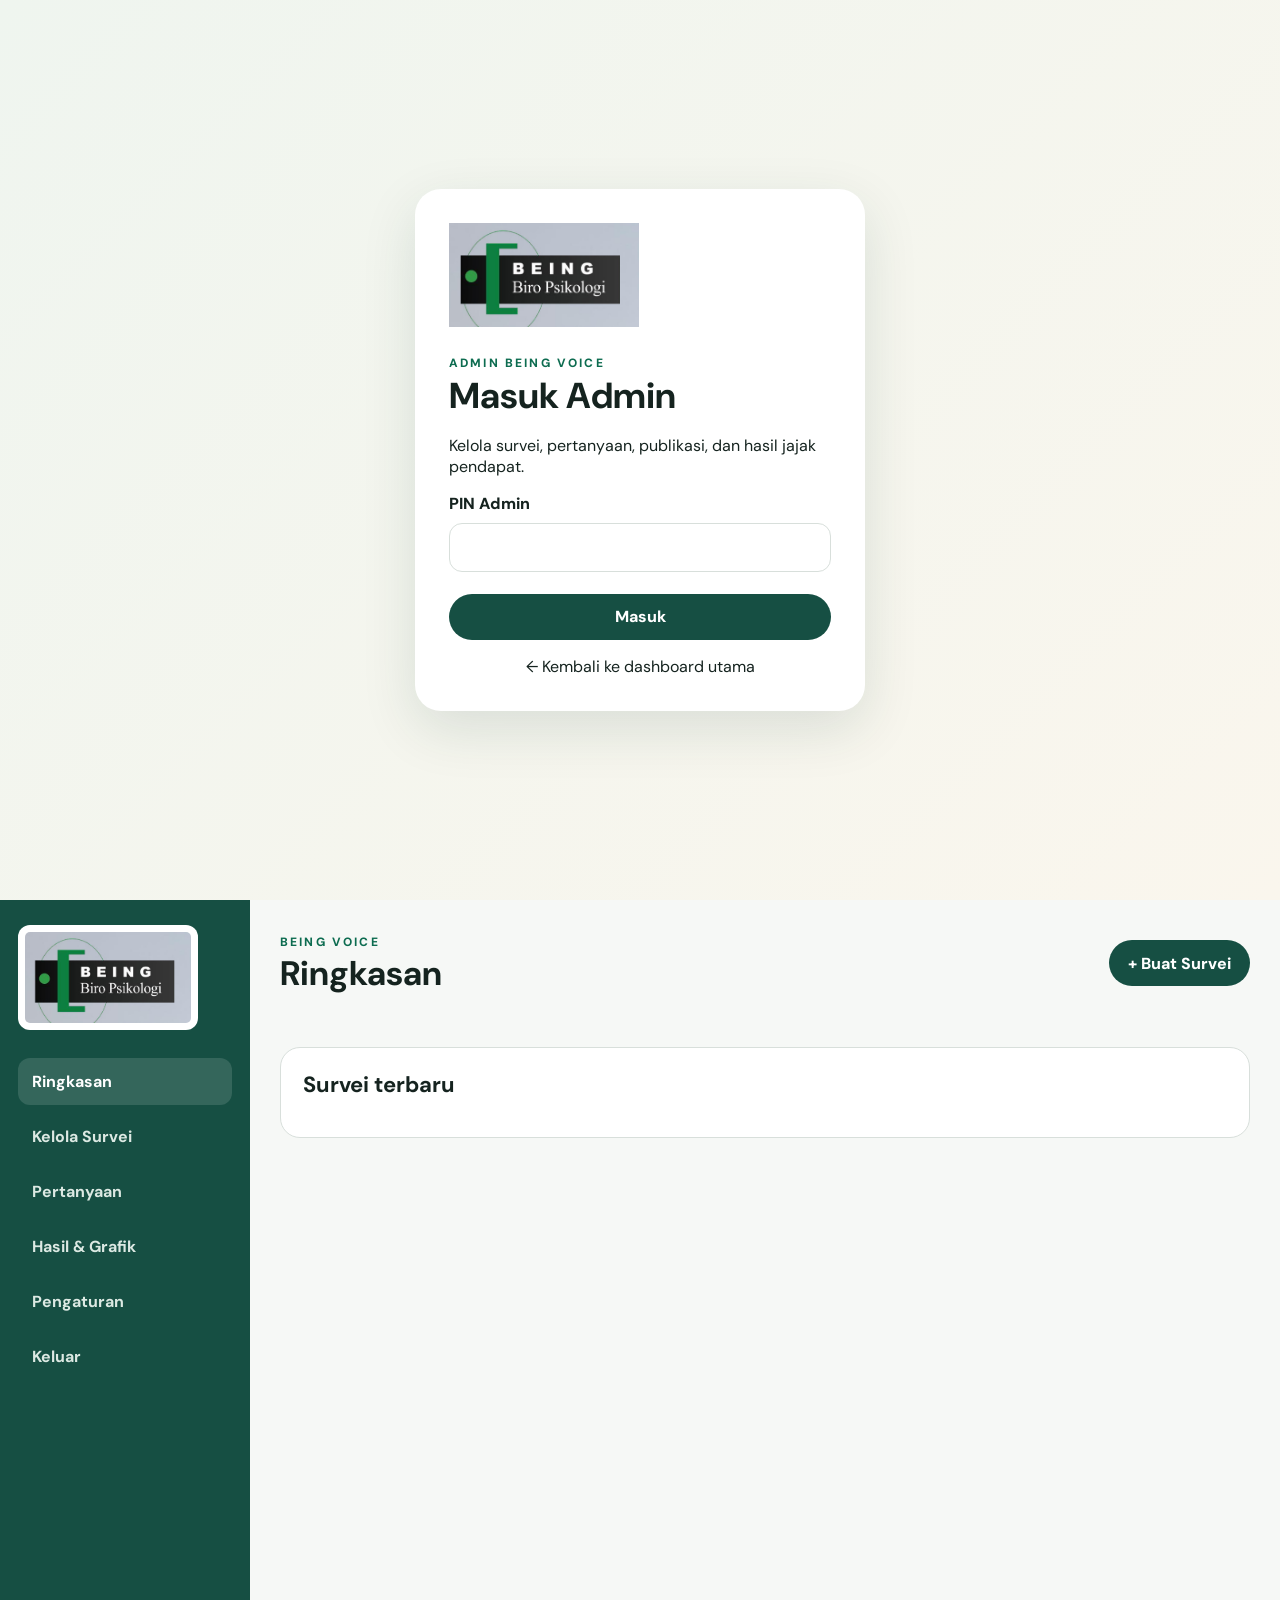
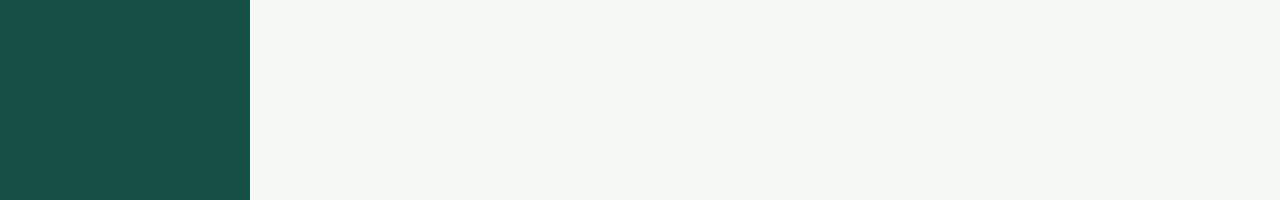
==== admin.html @ 5ce6004e "Add files via upload" ====
<!doctype html>
<html lang="id"><head>
<meta charset="utf-8"><meta name="viewport" content="width=device-width,initial-scale=1">
<meta name="theme-color" content="#164f43"><title>Admin BEING Voice</title>
<link rel="stylesheet" href="assets/style.css"><link rel="stylesheet" href="assets/voice.css">
</head><body class="voice-page">
<div id="loginView" class="admin-login">
  <form id="loginForm" class="login-card">
    <img src="assets/being-logo.png" alt="BEING">
    <span class="voice-kicker">ADMIN BEING VOICE</span>
    <h1>Masuk Admin</h1>
    <p>Kelola survei, pertanyaan, publikasi, dan hasil jajak pendapat.</p>
    <div class="form-field"><label>PIN Admin</label><input id="adminPin" class="form-control" type="password" required autocomplete="current-password"></div>
    <div id="loginNotice"></div>
    <button class="voice-btn primary" style="width:100%" type="submit">Masuk</button>
    <a href="index.html" style="display:block;text-align:center;margin-top:16px">← Kembali ke dashboard utama</a>
  </form>
</div>

<div id="adminView" class="admin-layout" hidden>
  <aside class="admin-sidebar">
    <img src="assets/being-logo.png" alt="BEING">
    <nav class="admin-menu">
      <button class="active" data-panel="overview">Ringkasan</button>
      <button data-panel="surveys">Kelola Survei</button>
      <button data-panel="builder">Pertanyaan</button>
      <button data-panel="results">Hasil & Grafik</button>
      <button data-panel="settings">Pengaturan</button>
      <button id="logoutBtn">Keluar</button>
    </nav>
  </aside>
  <main class="admin-main">
    <header class="admin-header">
      <div><span class="voice-kicker">BEING VOICE</span><h1 id="panelTitle">Ringkasan</h1></div>
      <button class="voice-btn primary" id="newSurveyBtn">+ Buat Survei</button>
    </header>

    <section class="admin-panel active" id="panel-overview">
      <div class="stats-grid" id="statsGrid"></div>
      <div class="admin-card"><div class="admin-card-head"><h2>Survei terbaru</h2></div><div id="recentSurveys"></div></div>
    </section>

    <section class="admin-panel" id="panel-surveys">
      <div class="admin-card">
        <div class="admin-card-head"><h2>Daftar Survei</h2><button class="voice-btn primary small" id="newSurveyBtn2">Tambah</button></div>
        <div class="table-wrap"><table class="admin-table"><thead><tr><th>Judul</th><th>Kategori</th><th>Status</th><th>Pertanyaan</th><th>Respon</th><th>Aksi</th></tr></thead><tbody id="surveyTable"></tbody></table></div>
      </div>
    </section>

    <section class="admin-panel" id="panel-builder">
      <div class="builder-grid">
        <div class="admin-card">
          <div class="admin-card-head"><h2>Pilih Survei</h2></div>
          <select id="builderSurvey" class="form-control"></select>
          <hr style="border:0;border-top:1px solid var(--bv-line);margin:20px 0">
          <form id="questionForm">
            <input type="hidden" id="questionId">
            <div class="form-field"><label>Pertanyaan</label><textarea id="questionText" class="form-control" required></textarea></div>
            <div class="form-field"><label>Jenis Jawaban</label>
              <select id="questionType" class="form-control">
                <option value="radio">Pilihan tunggal</option><option value="checkbox">Pilihan lebih dari satu</option>
                <option value="scale5">Skala 1–5</option><option value="scale10">Skala 1–10</option>
                <option value="yesno">Ya / Tidak</option><option value="text">Jawaban singkat</option><option value="textarea">Jawaban panjang</option>
              </select>
            </div>
            <div class="form-field" id="optionsWrap"><label>Pilihan jawaban</label><textarea id="questionOptions" class="form-control" placeholder="Satu pilihan per baris"></textarea></div>
            <label class="option"><input id="questionRequired" type="checkbox"><span>Wajib dijawab</span></label>
            <button class="voice-btn primary" style="width:100%;margin-top:16px" type="submit">Simpan Pertanyaan</button>
          </form>
        </div>
        <div class="admin-card">
          <div class="admin-card-head"><h2>Daftar Pertanyaan</h2><span id="questionCount"></span></div>
          <div id="questionList" class="question-builder-list"></div>
        </div>
      </div>
    </section>

    <section class="admin-panel" id="panel-results">
      <div class="admin-card">
        <div class="admin-card-head"><h2>Hasil Survei</h2><button class="voice-btn secondary small" id="exportCsvBtn">Unduh CSV</button></div>
        <select id="resultSurvey" class="form-control" style="max-width:520px"></select>
      </div>
      <div class="admin-card"><div id="resultSummary" class="chart-list"></div></div>
      <div class="admin-card"><div class="admin-card-head"><h2>Respons individual</h2></div><div id="responsesTable" class="table-wrap"></div></div>
    </section>

    <section class="admin-panel" id="panel-settings">
      <div class="admin-card">
        <div class="admin-card-head"><h2>Konfigurasi Sistem</h2></div>
        <p>Alamat Apps Script aktif:</p><code id="apiDisplay"></code>
        <p style="margin-top:24px">PIN admin disimpan pada Script Properties Apps Script, bukan di halaman GitHub.</p>
        <button class="voice-btn secondary" id="changePinBtn">Ganti PIN Admin</button>
      </div>
    </section>
  </main>
</div>

<div class="modal" id="surveyEditor">
  <div class="modal-card">
    <div class="modal-head"><div><span class="voice-kicker">EDITOR SURVEI</span><h2 id="editorTitle">Buat Survei</h2></div><button class="icon-btn" id="closeEditor">×</button></div>
    <form id="surveyEditorForm">
      <input type="hidden" id="editSurveyId">
      <div class="form-field"><label>Judul Survei</label><input id="editTitle" class="form-control" required></div>
      <div class="form-field"><label>Deskripsi</label><textarea id="editDescription" class="form-control"></textarea></div>
      <div class="form-field"><label>Kategori</label><input id="editCategory" class="form-control" placeholder="Contoh: Human Development"></div>
      <div class="form-field"><label>Identitas Responden</label><select id="editIdentity" class="form-control"><option value="anonymous">Anonim</option><option value="optional">Opsional</option><option value="required">Wajib nama</option></select></div>
      <div class="form-field"><label>Status</label><select id="editStatus" class="form-control"><option value="draft">Draf</option><option value="active">Aktif / dipublikasikan</option><option value="closed">Ditutup</option></select></div>
      <div class="form-field"><label>Tanggal Berakhir (opsional)</label><input id="editEndDate" class="form-control" type="date"></div>
      <div class="form-actions"><button type="button" class="voice-btn secondary" id="cancelEditor">Batal</button><button type="submit" class="voice-btn primary">Simpan Survei</button></div>
    </form>
  </div>
</div>

<script src="assets/config.js?v=1.1"></script><script src="assets/voice-api.js?v=1.1"></script><script src="assets/voice-admin.js?v=1.1"></script>
</body></html>
---- assets/style.css ----
@import url('https://fonts.googleapis.com/css2?family=DM+Sans:wght@400;500;600;700&family=Playfair+Display:ital,wght@1,600&display=swap');
:root{--green:#164f43;--green2:#0d6c50;--mint:#dceadf;--cream:#f6f2e9;--ink:#15231f;--muted:#65726e;--line:#d8dfdb;--white:#fff}
*{box-sizing:border-box}html{scroll-behavior:smooth}body{margin:0;font-family:'DM Sans',sans-serif;color:var(--ink);background:#fff}a{text-decoration:none;color:inherit}img{max-width:100%;display:block}.container{width:min(1160px,calc(100% - 36px));margin:auto}
.topbar{position:sticky;top:0;z-index:20;background:rgba(255,255,255,.94);backdrop-filter:blur(12px);border-bottom:1px solid var(--line)}.nav{height:78px;display:flex;align-items:center;justify-content:space-between}.brand img{width:195px;height:56px;object-fit:contain;object-position:left}.nav nav{display:flex;gap:26px;align-items:center}.nav nav a{font-weight:600;font-size:14px}.menu{display:none;border:0;background:none;font-size:26px}
.hero{padding:74px 0 58px;background:radial-gradient(circle at 82% 20%,#dceadd 0,transparent 30%),linear-gradient(130deg,#f8f6ef,#fff)}.hero-grid{display:grid;grid-template-columns:1.03fr .97fr;gap:58px;align-items:center}.kicker{display:inline-block;font-size:12px;letter-spacing:.18em;font-weight:700;color:var(--green2);margin-bottom:17px}.hero h1,.section h2,.cta h2{font-size:clamp(40px,6vw,72px);line-height:1.02;letter-spacing:-.045em;margin:0 0 25px}.hero h1{max-width:780px}.hero p{font-size:19px;line-height:1.7;color:var(--muted);max-width:650px}.actions{display:flex;gap:12px;flex-wrap:wrap;margin:34px 0}.btn{display:inline-flex;align-items:center;justify-content:center;min-height:50px;padding:0 22px;border-radius:999px;font-weight:700}.primary{background:var(--green);color:#fff}.secondary{border:1px solid var(--green);color:var(--green)}.trust{display:flex;gap:20px;flex-wrap:wrap;font-size:13px;font-weight:700}.trust span:before{content:'✓';margin-right:7px;color:var(--green2)}.hero-card{background:#fff;padding:12px;border-radius:28px;box-shadow:0 24px 70px rgba(20,60,48,.16);transform:rotate(1deg)}.hero-card img{height:510px;width:100%;object-fit:cover;border-radius:20px;object-position:center}.hero-card-caption{padding:18px 12px 12px;display:flex;justify-content:space-between;gap:20px}.hero-card-caption small{color:var(--muted);max-width:230px}
.quick-access{margin-top:-15px;padding-bottom:42px}.access-grid{display:grid;grid-template-columns:1fr 1fr;gap:18px}.access-card{border:1px solid var(--line);padding:28px;border-radius:22px;display:grid;grid-template-columns:auto 1fr auto;gap:20px;align-items:center;background:#fff;box-shadow:0 10px 35px rgba(16,60,46,.08)}.access-card.dark{background:var(--green);color:#fff}.access-card small{font-size:11px;letter-spacing:.14em}.access-card h3{margin:6px 0;font-size:23px}.access-card p{margin:0;color:var(--muted);line-height:1.5}.dark p{color:#dfe9e4}.icon{width:48px;height:48px;border-radius:50%;display:grid;place-items:center;background:var(--mint);font-size:24px;color:var(--green)}.dark .icon{background:rgba(255,255,255,.14);color:#fff}
.section{padding:92px 0}.split{display:grid;grid-template-columns:.8fr 1.2fr;gap:80px}.section h2{font-size:clamp(36px,5vw,58px)}.body-copy p{font-size:17px;line-height:1.8;color:var(--muted)}.values{display:grid;grid-template-columns:repeat(3,1fr);gap:18px;margin-top:58px}.values article,.services article{border:1px solid var(--line);border-radius:20px;padding:26px}.values b,.services span{color:var(--green2)}.values h3,.services h3{font-size:21px}.values p,.services p{color:var(--muted);line-height:1.6}.muted{background:var(--cream)}.section-head{display:flex;justify-content:space-between;gap:40px;align-items:end;margin-bottom:40px}.section-head h2{margin-bottom:0}.section-head>p{max-width:430px;color:var(--muted);line-height:1.7}.services{display:grid;grid-template-columns:repeat(3,1fr);gap:16px}.scope{margin-top:24px;padding:24px;border-radius:20px;background:var(--green);color:#fff;display:flex;gap:12px;flex-wrap:wrap;align-items:center}.scope h3{margin:0 12px 0 0}.scope span{padding:9px 14px;border:1px solid rgba(255,255,255,.25);border-radius:999px;font-size:13px}
.team-gallery{display:grid;grid-template-columns:repeat(3,1fr);gap:18px}.team-gallery img{height:390px;width:100%;object-fit:cover;object-position:top;border-radius:20px;border:1px solid var(--line)}
.clients{background:#f7faf7}.client-list{display:flex;flex-wrap:wrap;gap:12px;margin-top:32px}.client-list span{padding:16px 20px;background:#fff;border:1px solid var(--line);border-radius:14px;font-weight:700}
.cta{padding:32px 0 70px}.cta-box{background:var(--green);color:#fff;padding:54px;border-radius:28px;display:flex;justify-content:space-between;align-items:center;gap:40px}.cta h2{font-size:clamp(34px,5vw,54px);max-width:720px}.cta p{color:#dbe7e2}.light{color:#b7dfc7}.cta-actions{display:flex;flex-direction:column;gap:10px;min-width:190px}.white{background:#fff;color:var(--green)}.ghost{border:1px solid rgba(255,255,255,.45);color:#fff}
footer{border-top:1px solid var(--line);padding:24px 0}.footer-grid{display:grid;grid-template-columns:1fr 1fr 1fr;align-items:center}.footer-grid img{width:150px}.footer-grid p{text-align:center;color:var(--muted);font-size:13px}.footer-grid div{text-align:right;font-weight:700;font-size:13px}
@media(max-width:850px){.menu{display:block}.nav nav{display:none;position:absolute;top:78px;left:0;right:0;background:#fff;padding:20px 24px;flex-direction:column;align-items:flex-start;border-bottom:1px solid var(--line)}.nav nav.open{display:flex}.hero{padding-top:45px}.hero-grid,.split,.access-grid{grid-template-columns:1fr}.hero-card img{height:390px}.services{grid-template-columns:1fr 1fr}.values{grid-template-columns:1fr}.section-head{display:block}.team-gallery{grid-template-columns:1fr}.team-gallery img{height:auto}.cta-box{display:block;padding:34px}.cta-actions{margin-top:28px;flex-direction:row}.footer-grid{grid-template-columns:1fr;text-align:center;gap:14px}.footer-grid img{margin:auto}.footer-grid div{text-align:center}}
@media(max-width:560px){.container{width:min(100% - 24px,1160px)}.hero h1{font-size:42px}.hero p{font-size:16px}.actions{flex-direction:column}.btn{width:100%}.services{grid-template-columns:1fr}.access-card{grid-template-columns:auto 1fr;padding:21px}.access-card>b{display:none}.section{padding:66px 0}.cta-actions{flex-direction:column}.hero-card img{height:310px}.brand img{width:160px}}
---- assets/voice.css ----
:root{
  --bv-green:#164f43;--bv-green2:#0d6c50;--bv-mint:#dceadf;--bv-cream:#f6f2e9;
  --bv-ink:#15231f;--bv-muted:#65726e;--bv-line:#d8dfdb;--bv-white:#fff;
  --bv-danger:#a13d3d;--bv-warning:#b87516;--bv-shadow:0 18px 55px rgba(20,60,48,.12)
}
*{box-sizing:border-box}
body.voice-page{margin:0;background:#f7f9f7;color:var(--bv-ink);font-family:'DM Sans',Arial,sans-serif}
.voice-shell{width:min(1120px,calc(100% - 28px));margin:auto}
.voice-topbar{position:sticky;top:0;z-index:30;background:rgba(255,255,255,.95);backdrop-filter:blur(12px);border-bottom:1px solid var(--bv-line)}
.voice-nav{height:76px;display:flex;align-items:center;justify-content:space-between;gap:20px}
.voice-brand img{width:180px;height:54px;object-fit:contain;object-position:left}
.voice-links{display:flex;gap:18px;align-items:center}
.voice-links a{font-weight:700;font-size:14px;color:var(--bv-ink);text-decoration:none}
.voice-links .pill{padding:10px 16px;border-radius:999px;background:var(--bv-green);color:white}
.voice-hero{padding:62px 0 38px;background:radial-gradient(circle at 85% 15%,#dceadd 0,transparent 28%),linear-gradient(135deg,#f7f3ea,#fff)}
.voice-hero-grid{display:grid;grid-template-columns:1fr .75fr;gap:46px;align-items:center}
.voice-kicker{font-size:12px;letter-spacing:.18em;font-weight:800;color:var(--bv-green2)}
.voice-hero h1{font-size:clamp(40px,6vw,68px);line-height:1.02;letter-spacing:-.045em;margin:16px 0 22px}
.voice-hero p{font-size:18px;line-height:1.75;color:var(--bv-muted)}
.voice-quote{background:var(--bv-green);color:#fff;border-radius:28px;padding:34px;box-shadow:var(--bv-shadow)}
.voice-quote b{font-size:58px;line-height:.6;opacity:.35}
.voice-quote p{color:#e5eee9;font-size:18px}
.voice-section{padding:52px 0}
.voice-section-head{display:flex;justify-content:space-between;gap:30px;align-items:end;margin-bottom:28px}
.voice-section-head h2{font-size:clamp(30px,4vw,48px);letter-spacing:-.035em;margin:8px 0}
.voice-section-head p{max-width:430px;color:var(--bv-muted);line-height:1.7}
.survey-grid{display:grid;grid-template-columns:repeat(3,1fr);gap:18px}
.survey-card{background:#fff;border:1px solid var(--bv-line);border-radius:22px;padding:24px;box-shadow:0 8px 30px rgba(20,60,48,.06);display:flex;flex-direction:column;min-height:250px}
.survey-card .badge{display:inline-flex;align-self:flex-start;padding:7px 10px;border-radius:999px;background:var(--bv-mint);color:var(--bv-green);font-size:11px;font-weight:800;letter-spacing:.08em}
.survey-card h3{font-size:23px;margin:18px 0 10px}
.survey-card p{color:var(--bv-muted);line-height:1.6;flex:1}
.survey-meta{display:flex;justify-content:space-between;color:var(--bv-muted);font-size:12px;margin:12px 0 18px}
.voice-btn{border:0;border-radius:999px;min-height:46px;padding:0 19px;font:inherit;font-weight:800;cursor:pointer;display:inline-flex;align-items:center;justify-content:center;text-decoration:none}
.voice-btn.primary{background:var(--bv-green);color:#fff}
.voice-btn.secondary{background:#fff;color:var(--bv-green);border:1px solid var(--bv-green)}
.voice-btn.danger{background:#fff1f1;color:var(--bv-danger);border:1px solid #efcaca}
.voice-btn.small{min-height:36px;padding:0 13px;font-size:12px}
.empty-state,.loading-state{padding:46px;text-align:center;background:#fff;border:1px dashed var(--bv-line);border-radius:22px;color:var(--bv-muted)}
.modal{position:fixed;inset:0;background:rgba(10,25,20,.62);z-index:60;display:none;align-items:flex-start;justify-content:center;padding:30px 14px;overflow:auto}
.modal.open{display:flex}
.modal-card{width:min(760px,100%);background:#fff;border-radius:26px;padding:30px;box-shadow:0 30px 90px rgba(0,0,0,.25)}
.modal-head{display:flex;justify-content:space-between;gap:16px;align-items:flex-start;border-bottom:1px solid var(--bv-line);padding-bottom:18px;margin-bottom:20px}
.modal-head h2{margin:4px 0 0;font-size:30px}
.icon-btn{border:0;background:#eef3ef;width:40px;height:40px;border-radius:50%;cursor:pointer;font-size:20px}
.form-field{margin:0 0 22px}
.form-field>label,.question-label{display:block;font-weight:800;margin-bottom:9px}
.form-field small{display:block;color:var(--bv-muted);margin-top:6px}
.form-control{width:100%;border:1px solid var(--bv-line);border-radius:13px;padding:13px 14px;font:inherit;background:#fff}
textarea.form-control{min-height:110px;resize:vertical}
.option-list{display:grid;gap:10px}
.option{display:flex;gap:10px;align-items:flex-start;border:1px solid var(--bv-line);padding:12px;border-radius:13px}
.option input{margin-top:3px}
.required{color:var(--bv-danger)}
.scale-row{display:flex;gap:8px;flex-wrap:wrap}
.scale-item{min-width:48px}
.scale-item input{display:none}
.scale-item label{display:grid;place-items:center;width:48px;height:48px;border:1px solid var(--bv-line);border-radius:12px;cursor:pointer;font-weight:800}
.scale-item input:checked+label{background:var(--bv-green);color:#fff;border-color:var(--bv-green)}
.form-actions{display:flex;justify-content:flex-end;gap:10px;border-top:1px solid var(--bv-line);padding-top:20px}
.notice{padding:13px 15px;border-radius:13px;margin:12px 0}
.notice.success{background:#e7f5eb;color:#205d36}
.notice.error{background:#fff0f0;color:#873535}
.voice-footer{padding:32px 0;border-top:1px solid var(--bv-line);background:#fff}
.voice-footer-inner{display:flex;justify-content:space-between;align-items:center;gap:20px;color:var(--bv-muted);font-size:13px}
.voice-footer img{width:145px}

/* Admin */
.admin-login{min-height:100vh;display:grid;place-items:center;padding:22px;background:linear-gradient(135deg,#eff5ef,#faf6ed)}
.login-card{width:min(450px,100%);background:#fff;padding:34px;border-radius:26px;box-shadow:var(--bv-shadow)}
.login-card img{width:190px;margin-bottom:24px}
.login-card h1{font-size:36px;margin:0 0 10px}
.admin-layout{display:grid;grid-template-columns:250px 1fr;min-height:100vh}
.admin-sidebar{background:var(--bv-green);color:#fff;padding:25px 18px;position:sticky;top:0;height:100vh}
.admin-sidebar img{width:180px;background:#fff;border-radius:12px;padding:7px;margin:0 0 28px}
.admin-menu{display:grid;gap:8px}
.admin-menu button{border:0;background:transparent;color:#dce9e3;text-align:left;padding:13px 14px;border-radius:12px;font:inherit;font-weight:700;cursor:pointer}
.admin-menu button.active,.admin-menu button:hover{background:rgba(255,255,255,.13);color:#fff}
.admin-main{padding:30px;background:#f6f8f6;min-width:0}
.admin-header{display:flex;justify-content:space-between;gap:20px;align-items:center;margin-bottom:26px}
.admin-header h1{margin:0;font-size:34px}
.admin-panel{display:none}.admin-panel.active{display:block}
.stats-grid{display:grid;grid-template-columns:repeat(4,1fr);gap:14px;margin-bottom:25px}
.stat-card{background:#fff;border:1px solid var(--bv-line);border-radius:18px;padding:19px}
.stat-card small{color:var(--bv-muted);font-weight:700}.stat-card strong{display:block;font-size:34px;margin-top:8px}
.admin-card{background:#fff;border:1px solid var(--bv-line);border-radius:20px;padding:22px;margin-bottom:18px}
.admin-card-head{display:flex;justify-content:space-between;gap:16px;align-items:center;margin-bottom:16px}
.admin-card-head h2{margin:0;font-size:22px}
.table-wrap{overflow:auto}
.admin-table{width:100%;border-collapse:collapse;min-width:760px}
.admin-table th,.admin-table td{text-align:left;border-bottom:1px solid var(--bv-line);padding:13px 10px;vertical-align:top;font-size:14px}
.admin-table th{color:var(--bv-muted);font-size:12px;letter-spacing:.06em}
.status-chip{display:inline-flex;padding:6px 9px;border-radius:999px;font-size:11px;font-weight:800}
.status-chip.active{background:#e5f5e9;color:#27633a}.status-chip.draft{background:#fff2d8;color:#7b571b}.status-chip.closed{background:#eee;color:#555}
.inline-actions{display:flex;gap:6px;flex-wrap:wrap}
.builder-grid{display:grid;grid-template-columns:360px 1fr;gap:18px}
.question-builder-list{display:grid;gap:10px}
.question-item{border:1px solid var(--bv-line);border-radius:14px;padding:14px;background:#fff}
.question-item b{display:block;margin-bottom:5px}.question-item small{color:var(--bv-muted)}
.chart-list{display:grid;gap:24px}
.chart-block{border:1px solid var(--bv-line);border-radius:16px;padding:18px}
.chart-block h3{margin-top:0}
.bar-row{display:grid;grid-template-columns:minmax(110px,220px) 1fr 48px;gap:10px;align-items:center;margin:10px 0}
.bar-track{height:13px;background:#edf1ee;border-radius:999px;overflow:hidden}
.bar-fill{height:100%;background:var(--bv-green);border-radius:999px}
@media(max-width:900px){
 .voice-hero-grid,.survey-grid{grid-template-columns:1fr 1fr}
 .admin-layout{grid-template-columns:1fr}.admin-sidebar{height:auto;position:relative}.admin-menu{grid-template-columns:repeat(3,1fr)}
 .builder-grid{grid-template-columns:1fr}.stats-grid{grid-template-columns:1fr 1fr}
}
@media(max-width:650px){
 .voice-links a:not(.pill){display:none}.voice-hero-grid,.survey-grid{grid-template-columns:1fr}
 .voice-section-head,.voice-footer-inner{display:block}.voice-footer img{margin-bottom:12px}
 .modal-card{padding:20px}.form-actions{flex-direction:column}.form-actions .voice-btn{width:100%}
 .admin-main{padding:18px}.admin-menu{grid-template-columns:1fr 1fr}.stats-grid{grid-template-columns:1fr 1fr}
 .admin-header{align-items:flex-start}.admin-header .voice-btn{font-size:0;width:44px;padding:0}.admin-header .voice-btn:after{content:'+';font-size:22px}
}
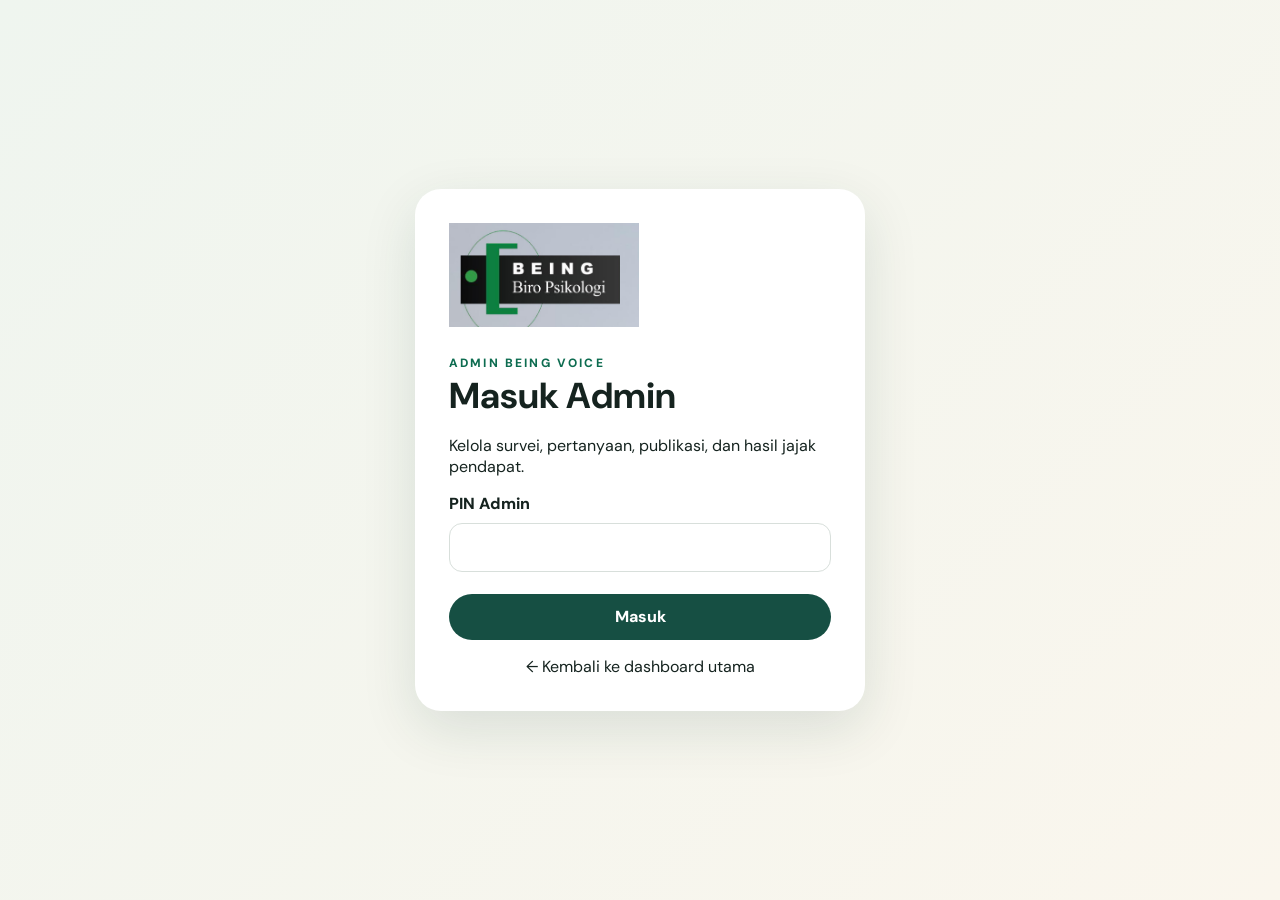
==== commit c895e1ff: "Add files via upload" ====
--- a/admin.html
+++ b/admin.html
@@ -25,7 +25,6 @@
       <button data-panel="surveys">Kelola Survei</button>
       <button data-panel="builder">Pertanyaan</button>
       <button data-panel="results">Hasil & Grafik</button>
-      <button data-panel="settings">Pengaturan</button>
       <button id="logoutBtn">Keluar</button>
     </nav>
   </aside>
@@ -83,15 +82,6 @@
       <div class="admin-card"><div id="resultSummary" class="chart-list"></div></div>
       <div class="admin-card"><div class="admin-card-head"><h2>Respons individual</h2></div><div id="responsesTable" class="table-wrap"></div></div>
     </section>
-
-    <section class="admin-panel" id="panel-settings">
-      <div class="admin-card">
-        <div class="admin-card-head"><h2>Konfigurasi Sistem</h2></div>
-        <p>Alamat Apps Script aktif:</p><code id="apiDisplay"></code>
-        <p style="margin-top:24px">PIN admin disimpan pada Script Properties Apps Script, bukan di halaman GitHub.</p>
-        <button class="voice-btn secondary" id="changePinBtn">Ganti PIN Admin</button>
-      </div>
-    </section>
   </main>
 </div>
 
@@ -103,6 +93,17 @@
       <div class="form-field"><label>Judul Survei</label><input id="editTitle" class="form-control" required></div>
       <div class="form-field"><label>Deskripsi</label><textarea id="editDescription" class="form-control"></textarea></div>
       <div class="form-field"><label>Kategori</label><input id="editCategory" class="form-control" placeholder="Contoh: Human Development"></div>
+      <div class="form-field"><label>Akses Survei</label>
+        <select id="editAccessMode" class="form-control">
+          <option value="public">Publik — tampil di Suara Anda</option>
+          <option value="link">Link khusus — hanya orang yang menerima link</option>
+          <option value="code">Kode akses — peserta memasukkan kode</option>
+        </select>
+      </div>
+      <div class="form-field" id="accessCodeWrap"><label>Kode Akses</label>
+        <div style="display:flex;gap:8px"><input id="editAccessCode" class="form-control" maxlength="20" placeholder="Contoh: BEING26"><button type="button" class="voice-btn secondary small" id="generateCodeBtn">Buat Kode</button></div>
+        <small>Kode akan disertakan saat dibagikan melalui WhatsApp.</small>
+      </div>
       <div class="form-field"><label>Identitas Responden</label><select id="editIdentity" class="form-control"><option value="anonymous">Anonim</option><option value="optional">Opsional</option><option value="required">Wajib nama</option></select></div>
       <div class="form-field"><label>Status</label><select id="editStatus" class="form-control"><option value="draft">Draf</option><option value="active">Aktif / dipublikasikan</option><option value="closed">Ditutup</option></select></div>
       <div class="form-field"><label>Tanggal Berakhir (opsional)</label><input id="editEndDate" class="form-control" type="date"></div>
--- a/assets/voice.css
+++ b/assets/voice.css
@@ -1,3 +1,4 @@
+[hidden]{display:none!important}
 :root{
   --bv-green:#164f43;--bv-green2:#0d6c50;--bv-mint:#dceadf;--bv-cream:#f6f2e9;
   --bv-ink:#15231f;--bv-muted:#65726e;--bv-line:#d8dfdb;--bv-white:#fff;
@@ -114,3 +115,8 @@
  .admin-main{padding:18px}.admin-menu{grid-template-columns:1fr 1fr}.stats-grid{grid-template-columns:1fr 1fr}
  .admin-header{align-items:flex-start}.admin-header .voice-btn{font-size:0;width:44px;padding:0}.admin-header .voice-btn:after{content:'+';font-size:22px}
 }
+
+.access-gate{max-width:620px;margin:auto;background:#fff;border:1px solid var(--bv-line);border-radius:22px;padding:28px;box-shadow:var(--bv-shadow)}
+.access-gate h2{margin:8px 0 10px;font-size:30px}.access-gate p{color:var(--bv-muted);line-height:1.6}
+.share-box{background:#f4f8f5;border:1px solid var(--bv-line);border-radius:14px;padding:13px;margin-top:12px}
+.share-box code{display:block;word-break:break-all;font-size:12px;color:var(--bv-muted)}
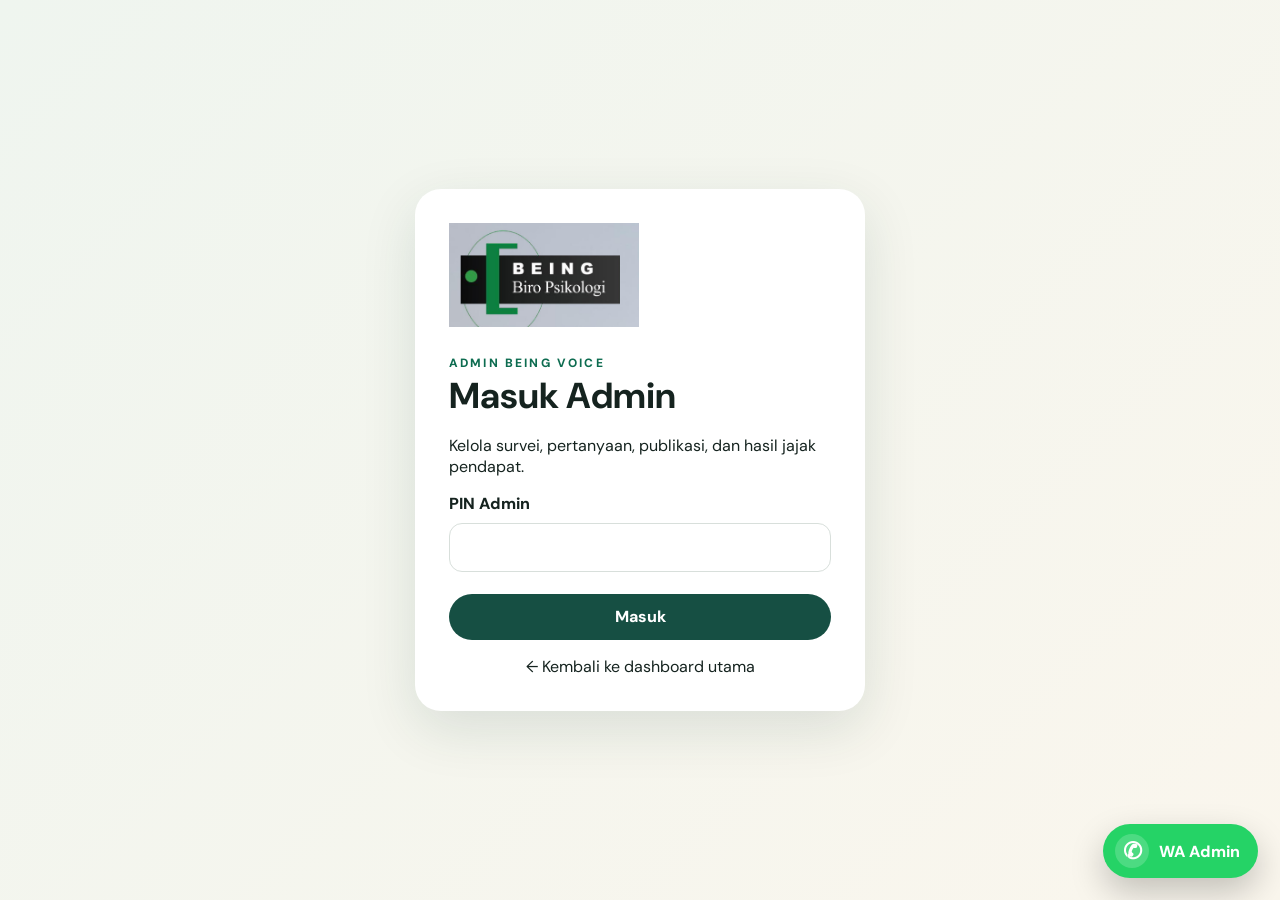
==== commit 66091694: "Add files via upload" ====
--- a/admin.html
+++ b/admin.html
@@ -2,7 +2,7 @@
 <html lang="id"><head>
 <meta charset="utf-8"><meta name="viewport" content="width=device-width,initial-scale=1">
 <meta name="theme-color" content="#164f43"><title>Admin BEING Voice</title>
-<link rel="stylesheet" href="assets/style.css"><link rel="stylesheet" href="assets/voice.css">
+<link rel="stylesheet" href="assets/style.css?v=2.0"><link rel="stylesheet" href="assets/voice.css?v=2.0">
 </head><body class="voice-page">
 <div id="loginView" class="admin-login">
   <form id="loginForm" class="login-card">
@@ -112,5 +112,16 @@
   </div>
 </div>
 
-<script src="assets/config.js?v=1.1"></script><script src="assets/voice-api.js?v=1.1"></script><script src="assets/voice-admin.js?v=1.1"></script>
+<script src="assets/config.js?v=2.0"></script><script src="assets/voice-api.js?v=2.0"></script><script src="assets/voice-admin.js?v=2.0"></script>
+
+  <a class="floating-wa"
+     href="https://wa.me/6287877883457"
+     target="_blank"
+     rel="noopener"
+     aria-label="Hubungi WA Admin BEING"
+     title="WA Admin">
+    <span class="floating-wa-icon">✆</span>
+    <span class="floating-wa-text">WA Admin</span>
+  </a>
+
 </body></html>
--- a/assets/style.css
+++ b/assets/style.css
@@ -11,3 +11,199 @@
 footer{border-top:1px solid var(--line);padding:24px 0}.footer-grid{display:grid;grid-template-columns:1fr 1fr 1fr;align-items:center}.footer-grid img{width:150px}.footer-grid p{text-align:center;color:var(--muted);font-size:13px}.footer-grid div{text-align:right;font-weight:700;font-size:13px}
 @media(max-width:850px){.menu{display:block}.nav nav{display:none;position:absolute;top:78px;left:0;right:0;background:#fff;padding:20px 24px;flex-direction:column;align-items:flex-start;border-bottom:1px solid var(--line)}.nav nav.open{display:flex}.hero{padding-top:45px}.hero-grid,.split,.access-grid{grid-template-columns:1fr}.hero-card img{height:390px}.services{grid-template-columns:1fr 1fr}.values{grid-template-columns:1fr}.section-head{display:block}.team-gallery{grid-template-columns:1fr}.team-gallery img{height:auto}.cta-box{display:block;padding:34px}.cta-actions{margin-top:28px;flex-direction:row}.footer-grid{grid-template-columns:1fr;text-align:center;gap:14px}.footer-grid img{margin:auto}.footer-grid div{text-align:center}}
 @media(max-width:560px){.container{width:min(100% - 24px,1160px)}.hero h1{font-size:42px}.hero p{font-size:16px}.actions{flex-direction:column}.btn{width:100%}.services{grid-template-columns:1fr}.access-card{grid-template-columns:auto 1fr;padding:21px}.access-card>b{display:none}.section{padding:66px 0}.cta-actions{flex-direction:column}.hero-card img{height:310px}.brand img{width:160px}}
+
+
+/* Team cards — v1.4 */
+.team-gallery{
+  display:grid;
+  grid-template-columns:repeat(2,minmax(0,1fr));
+  gap:22px;
+}
+.team-profile-card{
+  background:#fff;
+  border:1px solid var(--line);
+  border-radius:22px;
+  overflow:hidden;
+  box-shadow:0 12px 34px rgba(20,60,48,.08);
+}
+.team-profile-card>img,
+.team-profile-card>a>img{
+  width:100%;
+  height:430px;
+  object-fit:cover;
+  object-position:top;
+  border-radius:0;
+  border:0;
+}
+.team-profile-card.featured>a>img{
+  height:560px;
+  object-fit:cover;
+  object-position:top;
+}
+.team-card-copy{padding:22px 24px 25px}
+.team-card-copy small{
+  color:var(--green2);
+  font-weight:800;
+  letter-spacing:.12em;
+  font-size:11px;
+}
+.team-card-copy h3{font-size:24px;margin:8px 0 10px}
+.team-card-copy p{margin:0;color:var(--muted);line-height:1.65}
+.team-profile-link{
+  display:inline-flex;
+  margin-top:15px;
+  font-weight:800;
+  color:var(--green);
+}
+@media(max-width:850px){
+  .team-gallery{grid-template-columns:1fr}
+  .team-profile-card>img,.team-profile-card>a>img,.team-profile-card.featured>a>img{height:auto}
+}
+
+
+/* Team section v1.9 — full images on desktop */
+.team-gallery{
+  display:grid;
+  grid-template-columns:repeat(3,minmax(0,1fr));
+  gap:22px;
+  align-items:stretch;
+}
+.team-profile-card{
+  display:flex;
+  flex-direction:column;
+  overflow:hidden;
+  background:#fff;
+  border:1px solid var(--line);
+  border-radius:22px;
+  box-shadow:0 12px 34px rgba(20,60,48,.08);
+}
+.team-profile-card>a{
+  display:block;
+  background:#f3f6f3;
+}
+.team-profile-card img,
+.team-profile-card>a>img{
+  display:block;
+  width:100%;
+  border:0;
+  border-radius:0;
+}
+.team-profile-card.overview-card img{
+  height:auto;
+  aspect-ratio:805/1137;
+  object-fit:contain;
+  object-position:center top;
+  background:#f5f6f4;
+}
+.team-profile-card.person-card img,
+.team-profile-card.person-card>a>img{
+  height:460px;
+  object-fit:cover;
+  object-position:center top;
+}
+.team-profile-card.tri-card img{
+  object-fit:contain;
+  background:#f5f6f4;
+}
+.team-card-copy{
+  display:flex;
+  flex-direction:column;
+  flex:1;
+  padding:22px 24px 25px;
+}
+.team-card-copy small{
+  color:var(--green2);
+  font-weight:800;
+  letter-spacing:.12em;
+  font-size:11px;
+}
+.team-card-copy h3{
+  margin:8px 0 10px;
+  font-size:23px;
+  line-height:1.25;
+}
+.team-card-copy p{
+  margin:0;
+  color:var(--muted);
+  line-height:1.65;
+}
+.team-profile-link{
+  display:inline-flex;
+  margin-top:auto;
+  padding-top:15px;
+  color:var(--green);
+  font-weight:800;
+}
+@media(max-width:1050px){
+  .team-gallery{grid-template-columns:repeat(2,minmax(0,1fr))}
+}
+@media(max-width:700px){
+  .team-gallery{grid-template-columns:1fr}
+  .team-profile-card.overview-card img{
+    aspect-ratio:auto;
+    height:auto;
+  }
+  .team-profile-card.person-card img,
+  .team-profile-card.person-card>a>img{
+    height:auto;
+    max-height:none;
+  }
+}
+
+
+/* Floating WhatsApp — v2.0 */
+.floating-wa{
+  position:fixed;
+  right:22px;
+  bottom:22px;
+  z-index:9999;
+  display:inline-flex;
+  align-items:center;
+  gap:10px;
+  min-height:54px;
+  padding:0 18px 0 12px;
+  border-radius:999px;
+  background:#25D366;
+  color:#fff;
+  font-weight:800;
+  text-decoration:none;
+  box-shadow:0 14px 34px rgba(0,0,0,.22);
+  transition:transform .2s ease, box-shadow .2s ease;
+}
+.floating-wa:hover{
+  transform:translateY(-3px);
+  box-shadow:0 18px 42px rgba(0,0,0,.28);
+}
+.floating-wa-icon{
+  display:grid;
+  place-items:center;
+  width:34px;
+  height:34px;
+  border-radius:50%;
+  background:rgba(255,255,255,.18);
+  font-size:23px;
+  line-height:1;
+}
+.floating-wa-text{
+  white-space:nowrap;
+}
+@media(max-width:600px){
+  .floating-wa{
+    right:14px;
+    bottom:14px;
+    width:56px;
+    height:56px;
+    min-height:56px;
+    padding:0;
+    justify-content:center;
+  }
+  .floating-wa-icon{
+    width:auto;
+    height:auto;
+    background:transparent;
+    font-size:27px;
+  }
+  .floating-wa-text{
+    display:none;
+  }
+}
--- a/assets/voice.css
+++ b/assets/voice.css
@@ -120,3 +120,48 @@
 .access-gate h2{margin:8px 0 10px;font-size:30px}.access-gate p{color:var(--bv-muted);line-height:1.6}
 .share-box{background:#f4f8f5;border:1px solid var(--bv-line);border-radius:14px;padding:13px;margin-top:12px}
 .share-box code{display:block;word-break:break-all;font-size:12px;color:var(--bv-muted)}
+
+
+/* Floating WhatsApp — v2.0 */
+.floating-wa{
+  position:fixed;
+  right:22px;
+  bottom:22px;
+  z-index:9999;
+  display:inline-flex;
+  align-items:center;
+  gap:10px;
+  min-height:54px;
+  padding:0 18px 0 12px;
+  border-radius:999px;
+  background:#25D366;
+  color:#fff;
+  font-weight:800;
+  text-decoration:none;
+  box-shadow:0 14px 34px rgba(0,0,0,.22);
+  transition:transform .2s ease,box-shadow .2s ease;
+}
+.floating-wa:hover{transform:translateY(-3px);box-shadow:0 18px 42px rgba(0,0,0,.28)}
+.floating-wa-icon{
+  display:grid;
+  place-items:center;
+  width:34px;
+  height:34px;
+  border-radius:50%;
+  background:rgba(255,255,255,.18);
+  font-size:23px;
+}
+.floating-wa-text{white-space:nowrap}
+@media(max-width:600px){
+  .floating-wa{
+    right:14px;
+    bottom:14px;
+    width:56px;
+    height:56px;
+    min-height:56px;
+    padding:0;
+    justify-content:center;
+  }
+  .floating-wa-icon{width:auto;height:auto;background:transparent;font-size:27px}
+  .floating-wa-text{display:none}
+}
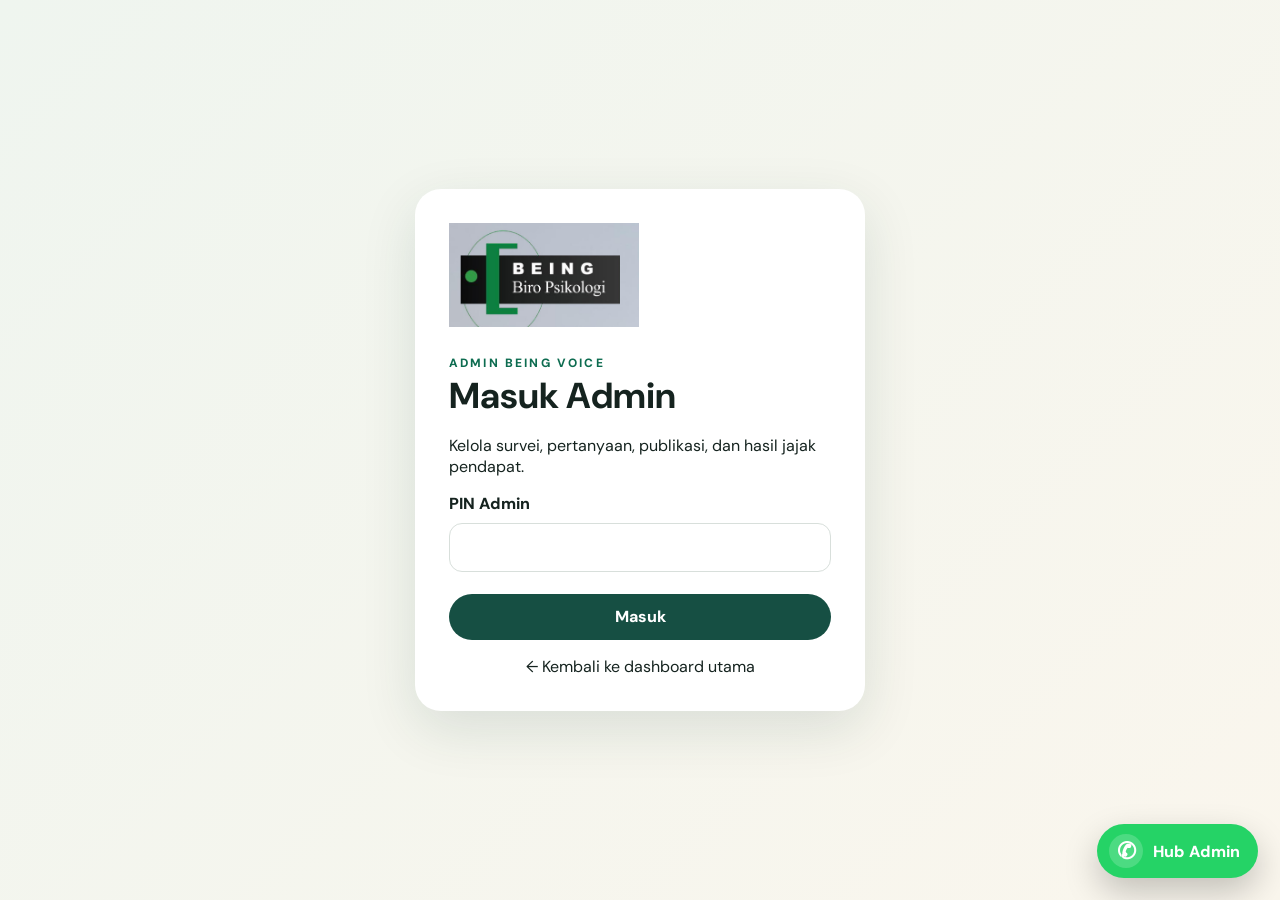
==== commit b1293755: "Add files via upload" ====
--- a/admin.html
+++ b/admin.html
@@ -2,7 +2,7 @@
 <html lang="id"><head>
 <meta charset="utf-8"><meta name="viewport" content="width=device-width,initial-scale=1">
 <meta name="theme-color" content="#164f43"><title>Admin BEING Voice</title>
-<link rel="stylesheet" href="assets/style.css?v=2.0"><link rel="stylesheet" href="assets/voice.css?v=2.0">
+<link rel="stylesheet" href="assets/style.css?v=3.0"><link rel="stylesheet" href="assets/voice.css?v=2.0">
 </head><body class="voice-page">
 <div id="loginView" class="admin-login">
   <form id="loginForm" class="login-card">
@@ -115,13 +115,14 @@
 <script src="assets/config.js?v=2.0"></script><script src="assets/voice-api.js?v=2.0"></script><script src="assets/voice-admin.js?v=2.0"></script>
 
   <a class="floating-wa"
-     href="https://wa.me/6287877883457"
+     href="https://wa.me/6287775087431"
      target="_blank"
      rel="noopener"
-     aria-label="Hubungi WA Admin BEING"
-     title="WA Admin">
+     aria-label="Hubungi Hub Admin BEING"
+     title="Hub Admin">
     <span class="floating-wa-icon">✆</span>
-    <span class="floating-wa-text">WA Admin</span>
+    <span class="floating-wa-text">Hub Admin</span>
   </a>
 
+  <script src="assets/admin-whatsapp.js?v=3.0-final"></script>
 </body></html>
--- a/assets/style.css
+++ b/assets/style.css
@@ -207,3 +207,125 @@
     display:none;
   }
 }
+
+
+/* BEING Professional v3.0 */
+.topbar .nav{height:96px}
+.brand{display:flex;align-items:center;min-width:280px}
+.brand img{width:270px;height:82px;object-fit:contain;object-position:left center}
+.standalone-logo{width:min(330px,72vw);height:auto;margin-bottom:36px}
+
+.team-role-block{margin-top:58px}
+.team-role-head{display:flex;align-items:center;gap:16px;margin-bottom:20px;padding-bottom:14px;border-bottom:1px solid var(--line)}
+.team-role-head>span{width:42px;height:42px;display:grid;place-items:center;border-radius:50%;background:var(--green);color:#fff;font-weight:800;font-size:13px;flex:0 0 auto}
+.team-role-head small{display:block;color:var(--green2);font-size:10px;letter-spacing:.14em;font-weight:800;margin-bottom:3px}
+.team-role-head h3{margin:0;font-size:28px}
+.team-gallery-lead{grid-template-columns:minmax(0,560px)}
+.profile-poster-card img,.profile-poster-card>a>img{height:auto!important;aspect-ratio:auto!important;object-fit:contain!important;object-position:center top!important;background:#f5f6f4}
+.team-profile-card{transition:transform .22s ease,box-shadow .22s ease}
+.team-profile-card:hover{transform:translateY(-4px);box-shadow:0 18px 44px rgba(20,60,48,.13)}
+
+.client-section-head{margin-bottom:28px}
+.client-logo-grid{display:grid;grid-template-columns:repeat(5,minmax(0,1fr));gap:14px}
+.client-logo-card{min-height:142px;padding:18px;background:#fff;border:1px solid var(--line);border-radius:18px;display:flex;flex-direction:column;align-items:center;justify-content:center;gap:12px;box-shadow:0 8px 24px rgba(20,60,48,.05)}
+.client-logo-card img{width:100%;height:72px;object-fit:contain;object-position:center;filter:none}
+.client-logo-card span{font-size:12px;font-weight:700;color:var(--muted);text-align:center}
+.footer-grid>img{width:220px;height:90px;object-fit:contain;object-position:left center}
+.footer-links{display:flex;gap:12px;justify-content:flex-end;align-items:center;flex-wrap:wrap;font-size:12px!important}
+.footer-links a{white-space:nowrap}
+
+@media(max-width:1050px){
+  .client-logo-grid{grid-template-columns:repeat(4,minmax(0,1fr))}
+}
+@media(max-width:850px){
+  .topbar .nav{height:88px}.nav nav{top:88px}
+  .brand{min-width:0}.brand img{width:230px;height:74px}
+  .client-logo-grid{grid-template-columns:repeat(3,minmax(0,1fr))}
+  .team-gallery-lead{grid-template-columns:1fr}
+  .footer-grid>img{object-position:center}
+  .footer-links{justify-content:center}
+}
+@media(max-width:600px){
+  .brand img{width:205px;height:68px}
+  .client-logo-grid{grid-template-columns:repeat(2,minmax(0,1fr));gap:10px}
+  .client-logo-card{min-height:116px;padding:12px}.client-logo-card img{height:58px}
+  .team-role-block{margin-top:44px}.team-role-head h3{font-size:23px}
+  .floating-wa{width:auto;height:54px;min-height:54px;padding:0 15px 0 11px;gap:8px}
+  .floating-wa-icon{width:32px;height:32px;background:rgba(255,255,255,.18);font-size:22px}
+  .floating-wa-text{display:inline;font-size:13px}
+}
+
+/* Hub Admin confirmation — v3.0 Final */
+.wa-modal-open{overflow:hidden}
+.being-wa-modal{position:fixed;inset:0;z-index:12000;display:none;align-items:center;justify-content:center;padding:20px}
+.being-wa-modal.is-open{display:flex}
+.being-wa-backdrop{position:absolute;inset:0;background:rgba(8,22,18,.64);backdrop-filter:blur(5px)}
+.being-wa-dialog{position:relative;z-index:1;width:min(520px,100%);background:#fff;border:1px solid rgba(20,80,60,.14);border-radius:24px;padding:34px;box-shadow:0 30px 90px rgba(0,0,0,.28)}
+.being-wa-close{position:absolute;right:16px;top:14px;width:38px;height:38px;border:0;border-radius:50%;background:#f1f4f2;color:#30433d;font-size:26px;line-height:1;cursor:pointer}
+.being-wa-mark{width:52px;height:52px;display:grid;place-items:center;border-radius:16px;background:#25D366;color:#fff;font-size:25px;margin-bottom:18px}
+.being-wa-kicker{display:block;color:var(--green2);font-size:10px;letter-spacing:.14em;font-weight:800;margin-bottom:7px}
+.being-wa-dialog h2{margin:0 0 10px;font-size:30px;color:var(--ink)}
+.being-wa-dialog p{margin:0;color:var(--muted);font-size:15px;line-height:1.75}
+.being-wa-actions{display:flex;justify-content:flex-end;gap:10px;margin-top:26px;flex-wrap:wrap}
+@media(max-width:600px){
+  .being-wa-modal{align-items:flex-end;padding:12px}
+  .being-wa-dialog{border-radius:22px;padding:28px 20px 20px}
+  .being-wa-dialog h2{font-size:25px}
+  .being-wa-actions{display:grid;grid-template-columns:1fr 1fr}
+  .being-wa-actions .btn{justify-content:center;text-align:center}
+}
+
+
+/* BEING Professional v3.0.1 — footer controls & mobile spacing */
+footer{padding:30px 0 112px}
+.footer-links{gap:14px!important}
+.footer-links a{
+  min-height:48px;
+  padding:0 15px;
+  border:1px solid var(--line);
+  border-radius:999px;
+  display:inline-flex;
+  align-items:center;
+  justify-content:center;
+  background:#fff;
+  font-size:14px;
+  font-weight:800;
+  line-height:1.2;
+  transition:transform .2s ease,box-shadow .2s ease,border-color .2s ease;
+}
+.footer-links a:hover{transform:translateY(-2px);box-shadow:0 8px 22px rgba(20,60,48,.10);border-color:#b9c9c0}
+.footer-links a:last-child{min-width:154px}
+
+@media(max-width:850px){
+  footer{padding-bottom:108px}
+  .footer-links{gap:10px!important}
+  .footer-links a{font-size:14px;min-height:50px;padding:0 16px}
+}
+@media(max-width:600px){
+  footer{padding-bottom:104px}
+  .footer-links{display:grid;grid-template-columns:1fr 1fr;width:100%;gap:10px!important}
+  .footer-links a{width:100%;min-height:52px;font-size:14px;padding:0 10px;white-space:normal;text-align:center}
+  .footer-links a:last-child{grid-column:1/-1;min-width:0}
+  .floating-wa{right:14px;bottom:14px}
+}
+
+
+/* BEING Professional v3.0.2 — social icon buttons */
+.footer-links .social-icon{
+  width:54px;
+  height:54px;
+  min-width:54px;
+  min-height:54px;
+  padding:0;
+  border-radius:50%;
+  color:var(--green);
+}
+.footer-links .social-icon svg{width:25px;height:25px;display:block;fill:currentColor}
+.footer-links .instagram:hover{color:#9f2b68}
+.footer-links .facebook:hover{color:#1877f2}
+.footer-links .back-top{min-width:154px}
+@media(max-width:600px){
+  .footer-links{display:flex;justify-content:center;align-items:center;flex-wrap:wrap}
+  .footer-links .social-icon{width:56px;height:56px;min-width:56px;min-height:56px;flex:0 0 56px}
+  .footer-links .back-top{width:100%;min-height:52px;flex:1 0 100%}
+}
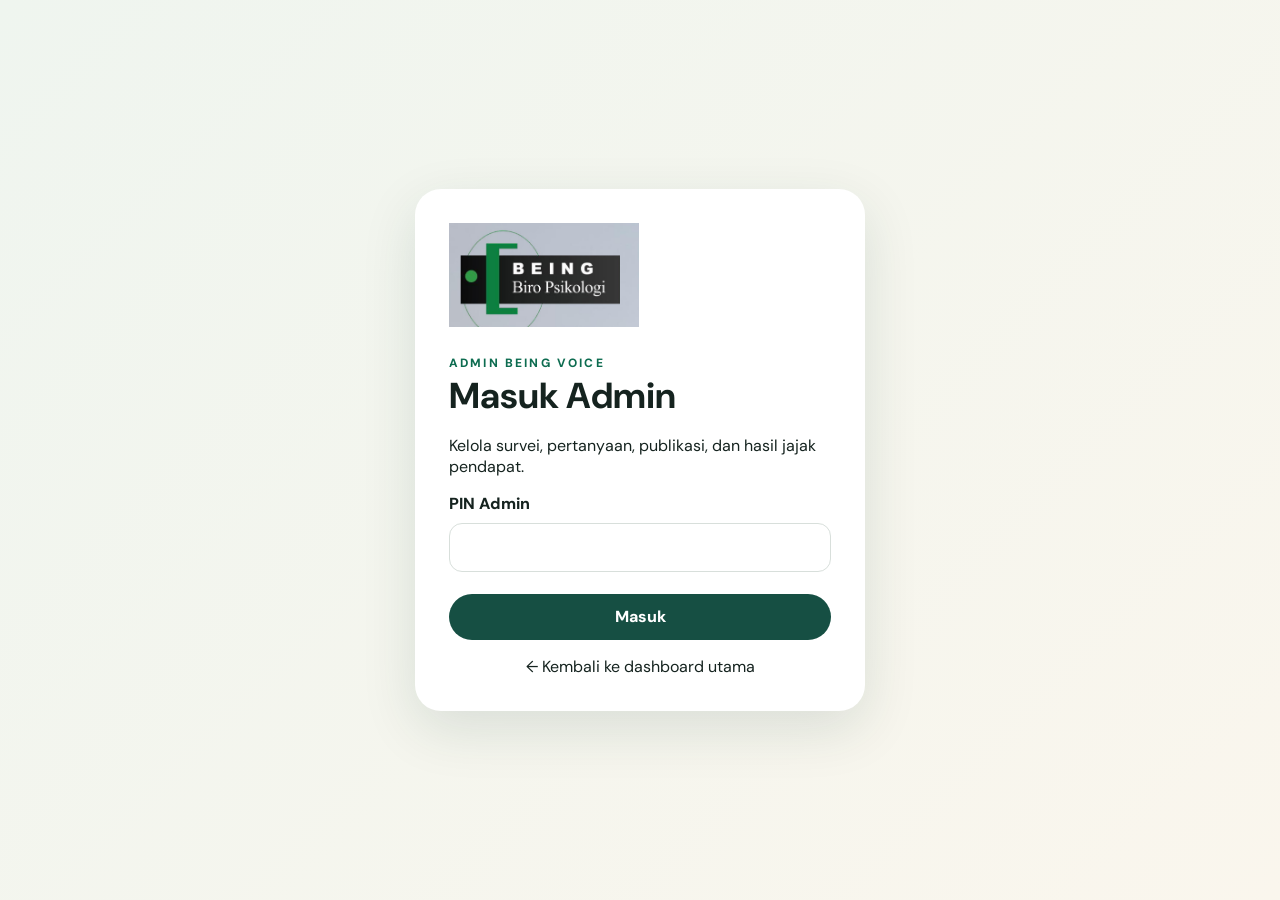
==== commit 39bfebef: "Add files via upload" ====
--- a/admin.html
+++ b/admin.html
@@ -2,7 +2,7 @@
 <html lang="id"><head>
 <meta charset="utf-8"><meta name="viewport" content="width=device-width,initial-scale=1">
 <meta name="theme-color" content="#164f43"><title>Admin BEING Voice</title>
-<link rel="stylesheet" href="assets/style.css?v=3.0"><link rel="stylesheet" href="assets/voice.css?v=2.0">
+<link rel="stylesheet" href="assets/style.css"><link rel="stylesheet" href="assets/voice.css">
 </head><body class="voice-page">
 <div id="loginView" class="admin-login">
   <form id="loginForm" class="login-card">
@@ -59,10 +59,28 @@
               <select id="questionType" class="form-control">
                 <option value="radio">Pilihan tunggal</option><option value="checkbox">Pilihan lebih dari satu</option>
                 <option value="scale5">Skala 1–5</option><option value="scale10">Skala 1–10</option>
-                <option value="yesno">Ya / Tidak</option><option value="text">Jawaban singkat</option><option value="textarea">Jawaban panjang</option>
+                <option value="yesno">Ya / Tidak</option><option value="text">Jawaban singkat</option><option value="textarea">Jawaban panjang</option><option value="file">Upload berkas</option>
               </select>
             </div>
             <div class="form-field" id="optionsWrap"><label>Pilihan jawaban</label><textarea id="questionOptions" class="form-control" placeholder="Satu pilihan per baris"></textarea></div>
+            <div id="fileSettingsWrap" hidden>
+              <div class="form-field"><label>Jenis berkas yang diizinkan</label>
+                <select id="fileAccept" class="form-control">
+                  <option value=".pdf,.jpg,.jpeg,.png,.doc,.docx">PDF, JPG/PNG, DOC/DOCX</option>
+                  <option value=".pdf">PDF saja</option>
+                  <option value=".jpg,.jpeg,.png">Gambar JPG/PNG</option>
+                  <option value=".doc,.docx">Word DOC/DOCX</option>
+                </select>
+              </div>
+              <div class="form-field"><label>Ukuran maksimum</label>
+                <select id="fileMaxMb" class="form-control">
+                  <option value="5">5 MB</option>
+                  <option value="10">10 MB</option>
+                  <option value="15">15 MB</option>
+                </select>
+              </div>
+              <small>Berkas responden akan disimpan ke Google Drive BEING dan link-nya tercatat pada hasil form.</small>
+            </div>
             <label class="option"><input id="questionRequired" type="checkbox"><span>Wajib dijawab</span></label>
             <button class="voice-btn primary" style="width:100%;margin-top:16px" type="submit">Simpan Pertanyaan</button>
           </form>
@@ -112,17 +130,5 @@
   </div>
 </div>
 
-<script src="assets/config.js?v=2.0"></script><script src="assets/voice-api.js?v=2.0"></script><script src="assets/voice-admin.js?v=2.0"></script>
-
-  <a class="floating-wa"
-     href="https://wa.me/6287775087431"
-     target="_blank"
-     rel="noopener"
-     aria-label="Hubungi Hub Admin BEING"
-     title="Hub Admin">
-    <span class="floating-wa-icon">✆</span>
-    <span class="floating-wa-text">Hub Admin</span>
-  </a>
-
-  <script src="assets/admin-whatsapp.js?v=3.0-final"></script>
+<script src="assets/config.js?v=1.3"></script><script src="assets/voice-api.js?v=1.3"></script><script src="assets/voice-admin.js?v=1.3"></script>
 </body></html>
